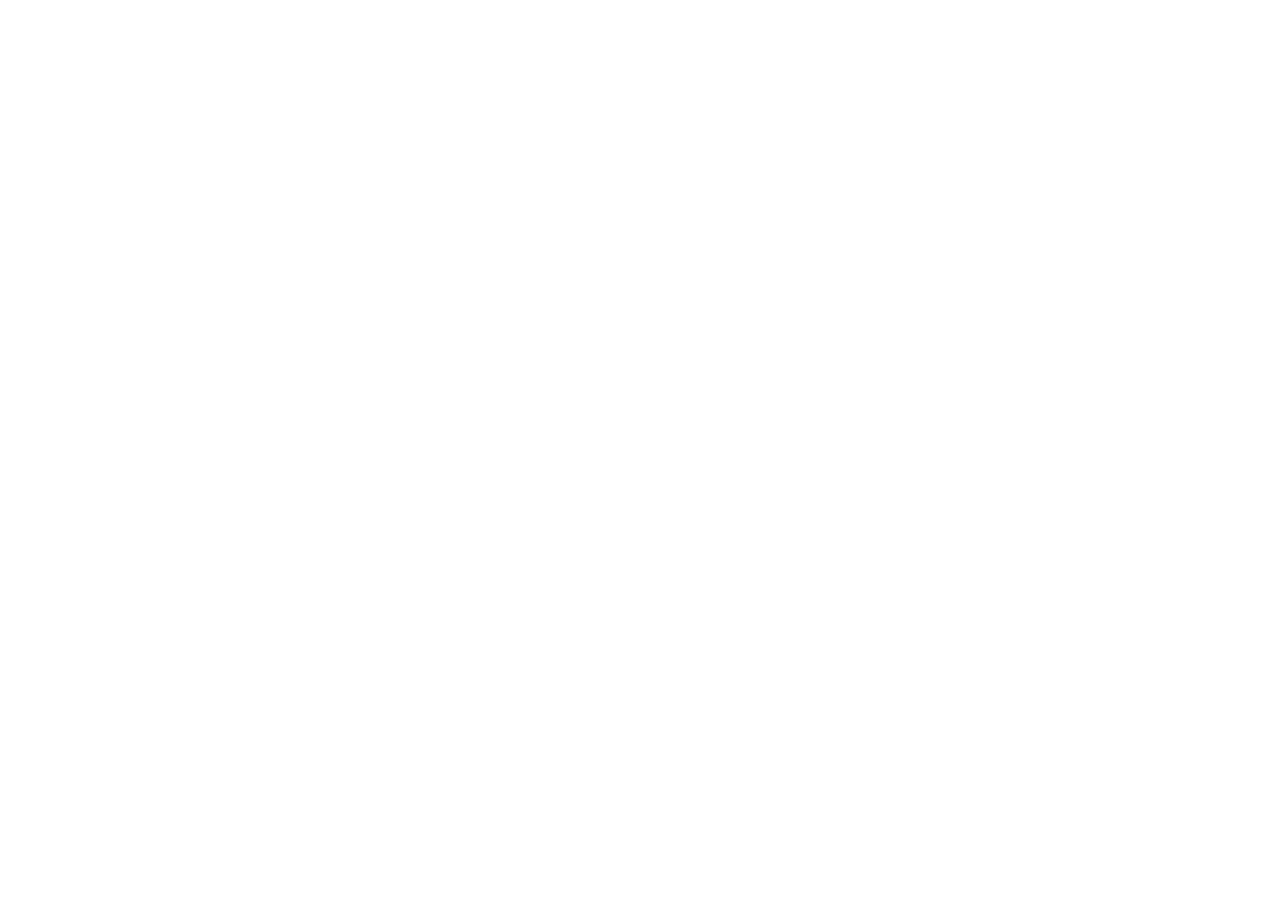
==== index.html @ 669f782d "Initial commit" ====
<!DOCTYPE html>
<html lang="en">
<head>
    <meta charset="UTF-8">
    <meta http-equiv="X-UA-Compatible" content="IE=edge">
    <meta name="viewport" content="width=device-width, initial-scale=1.0">
    <title>Hin's Website</title>
</head>
<body>
    
</body>
</html>
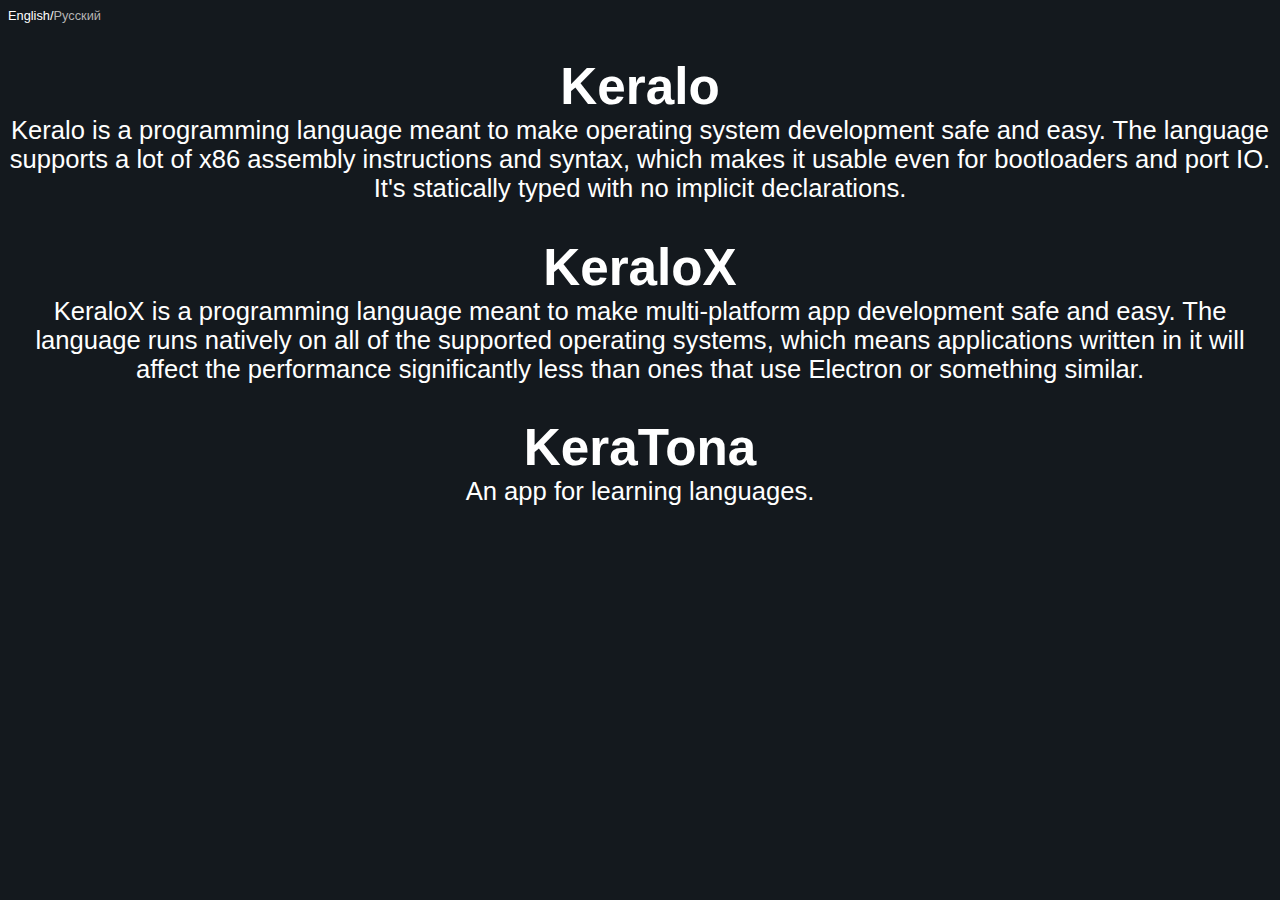
==== commit bc36067d: "Made a general layout for the page." ====
--- a/index.html
+++ b/index.html
@@ -5,8 +5,15 @@
     <meta http-equiv="X-UA-Compatible" content="IE=edge">
     <meta name="viewport" content="width=device-width, initial-scale=1.0">
     <title>Hin's Website</title>
+    <link rel="stylesheet" href="styles.css">
 </head>
 <body>
-    
+    English/<a href="russian.html">Русский</a>
+    <h1>Keralo</h1>
+    <p>Keralo is a programming language meant to make operating system development safe and easy. The language supports a lot of x86 assembly instructions and syntax, which makes it usable even for bootloaders and port IO. It's statically typed with no implicit declarations.</p>
+    <h1>KeraloX</h1>
+    <p>KeraloX is a programming language meant to make multi-platform app development safe and easy. The language runs natively on all of the supported operating systems, which means applications written in it will affect the performance significantly less than ones that use Electron or something similar.</p>
+    <h1>KeraTona</h1>
+    <p>An app for learning languages.</p>
 </body>
 </html>--- a/styles.css
+++ b/styles.css
@@ -0,0 +1,42 @@
+body {
+    background-color: rgb(20, 25, 30);
+    color: white;
+    font-family: 'Trebuchet MS', 'Lucida Sans Unicode', 'Lucida Grande', 'Lucida Sans', Arial, sans-serif;
+    font-size: 3vw;
+}
+
+
+a {
+    color: rgb(180, 180, 180);
+    text-decoration: none;
+}
+
+a:hover {
+    color: white;
+}
+
+h1 {
+    font-size: 6vw;
+    text-align: center;
+    margin-bottom: 0;
+}
+
+p {
+    font-size: 3.5vw;
+    text-align: center;
+    margin-top: 0;
+}
+
+@media screen and (min-width: 1000px) {
+    body {
+        font-size: 1vw;
+    }
+    
+    h1 {
+        font-size: 4vw;
+    }
+    
+    p {
+        font-size: 2vw;
+    }
+}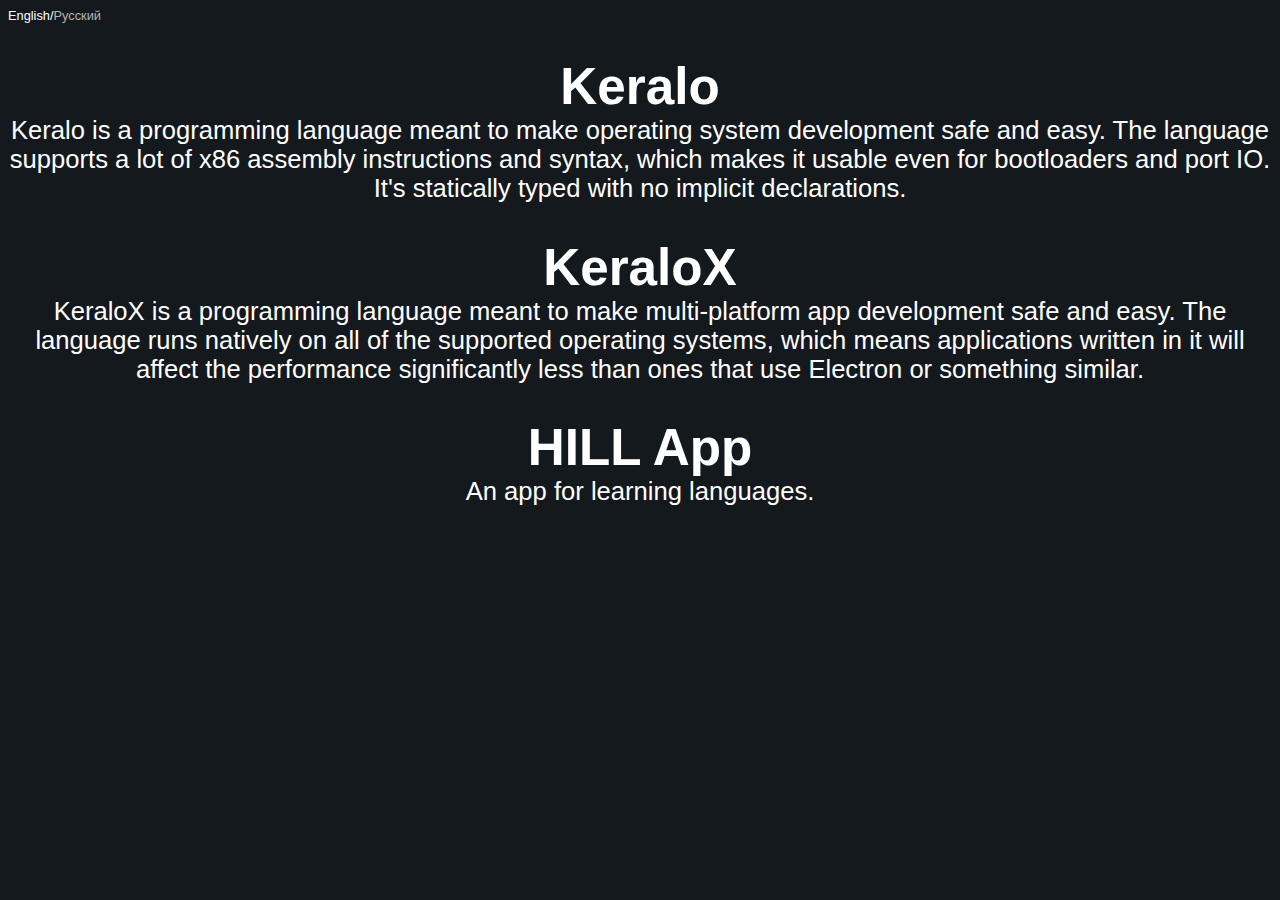
==== commit 46590013: "Update index.html" ====
--- a/index.html
+++ b/index.html
@@ -13,7 +13,7 @@
     <p>Keralo is a programming language meant to make operating system development safe and easy. The language supports a lot of x86 assembly instructions and syntax, which makes it usable even for bootloaders and port IO. It's statically typed with no implicit declarations.</p>
     <h1>KeraloX</h1>
     <p>KeraloX is a programming language meant to make multi-platform app development safe and easy. The language runs natively on all of the supported operating systems, which means applications written in it will affect the performance significantly less than ones that use Electron or something similar.</p>
-    <h1>KeraTona</h1>
+    <h1>HILL App</h1>
     <p>An app for learning languages.</p>
 </body>
-</html>+</html>
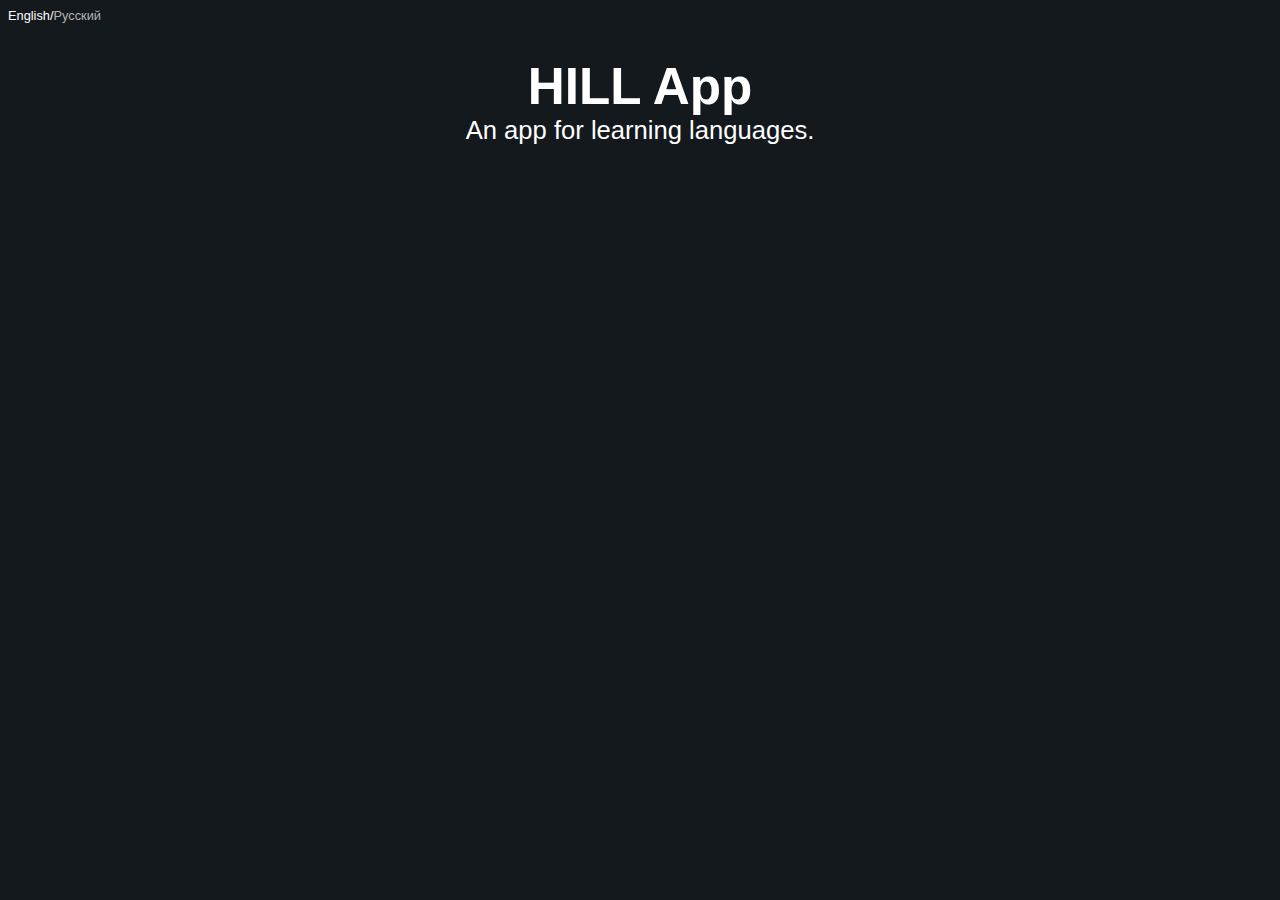
==== commit e29b8295: "Update index.html" ====
--- a/index.html
+++ b/index.html
@@ -9,10 +9,6 @@
 </head>
 <body>
     English/<a href="russian.html">Русский</a>
-    <h1>Keralo</h1>
-    <p>Keralo is a programming language meant to make operating system development safe and easy. The language supports a lot of x86 assembly instructions and syntax, which makes it usable even for bootloaders and port IO. It's statically typed with no implicit declarations.</p>
-    <h1>KeraloX</h1>
-    <p>KeraloX is a programming language meant to make multi-platform app development safe and easy. The language runs natively on all of the supported operating systems, which means applications written in it will affect the performance significantly less than ones that use Electron or something similar.</p>
     <h1>HILL App</h1>
     <p>An app for learning languages.</p>
 </body>
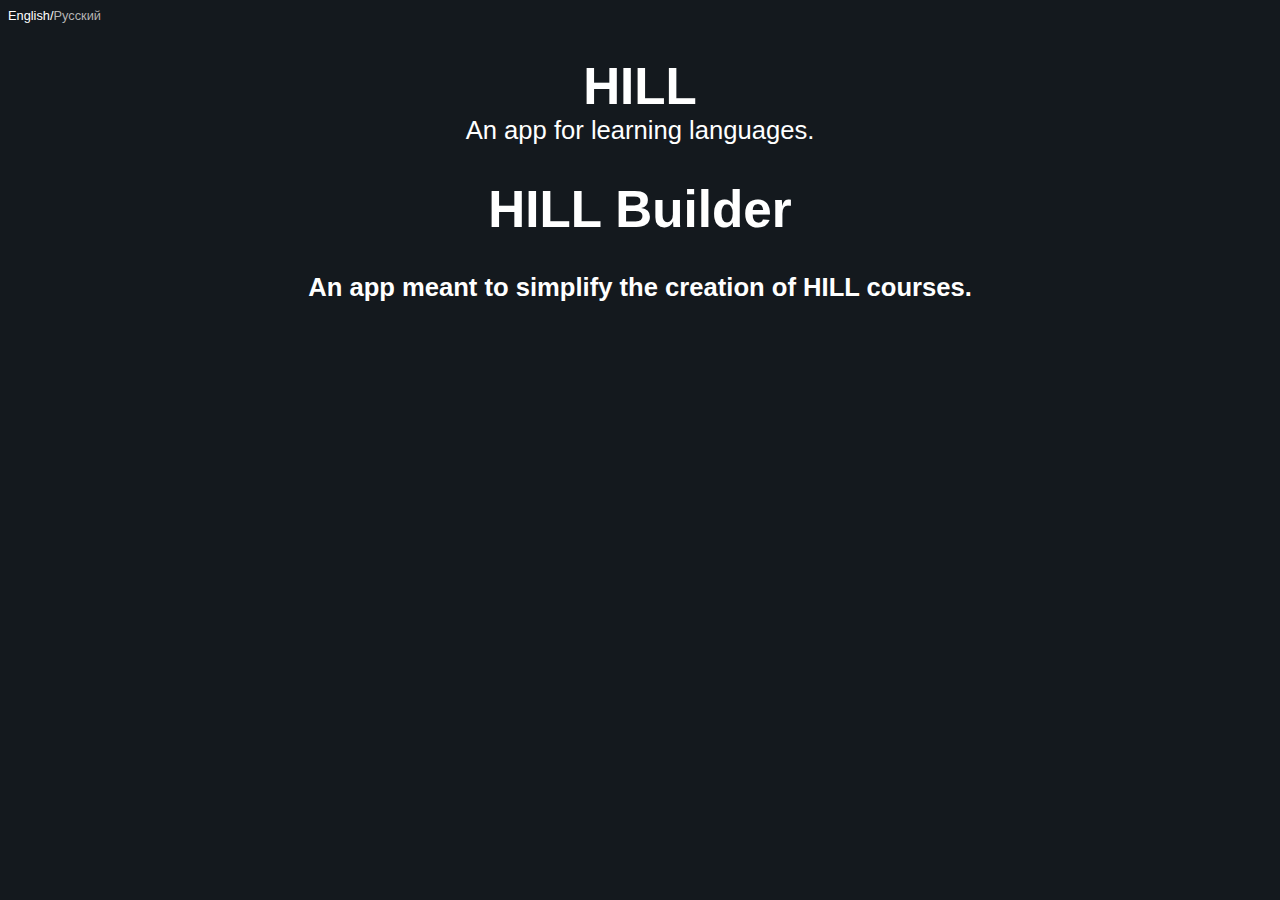
==== commit 7d35df55: "Update index.html" ====
--- a/index.html
+++ b/index.html
@@ -9,7 +9,9 @@
 </head>
 <body>
     English/<a href="russian.html">Русский</a>
-    <h1>HILL App</h1>
+    <h1>HILL</h1>
     <p>An app for learning languages.</p>
+    <h1>HILL Builder<h1>
+    <p>An app meant to simplify the creation of HILL courses.<p>
 </body>
 </html>
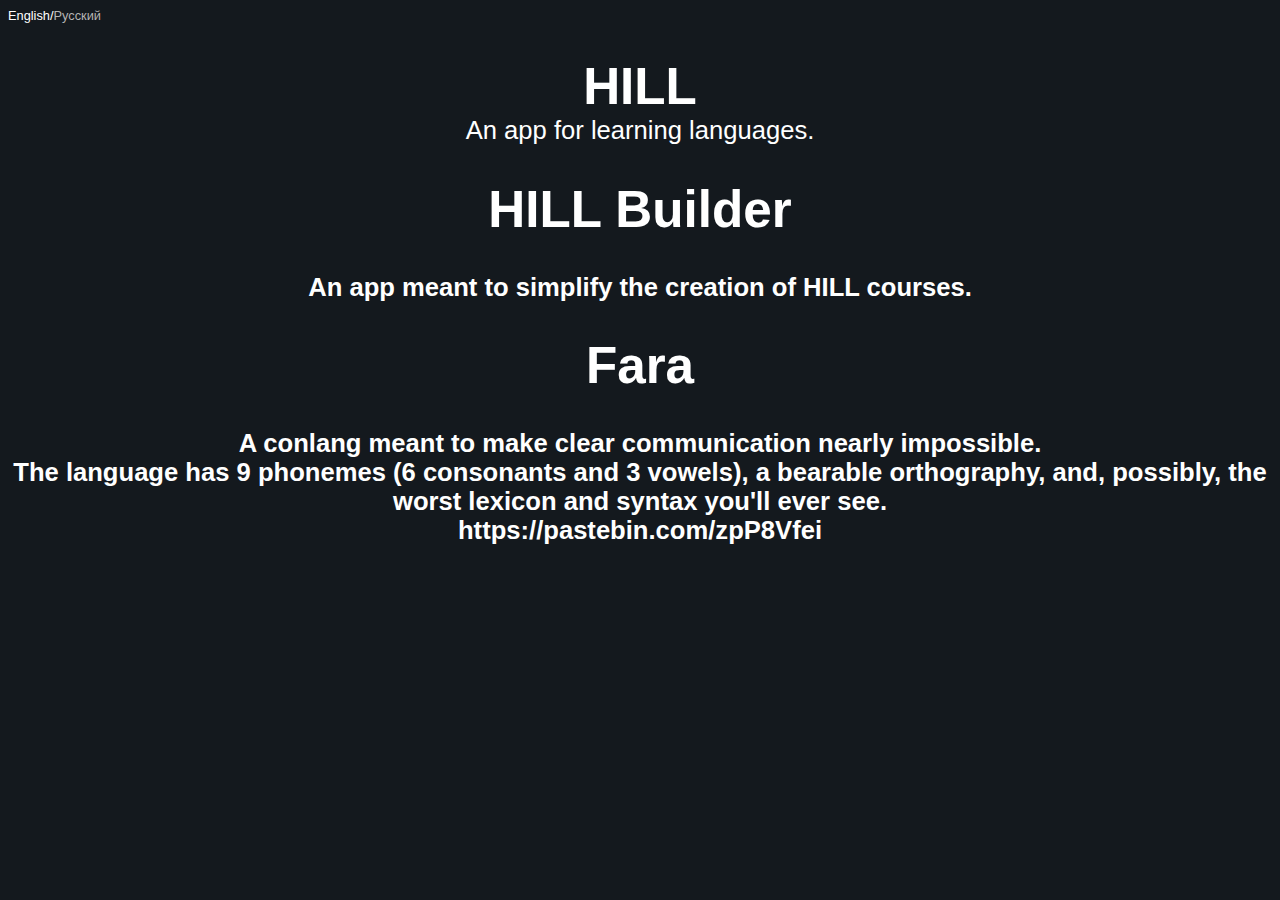
==== commit 957d9f74: "Update index.html" ====
--- a/index.html
+++ b/index.html
@@ -13,5 +13,7 @@
     <p>An app for learning languages.</p>
     <h1>HILL Builder<h1>
     <p>An app meant to simplify the creation of HILL courses.<p>
+    <h1>Fara<h1>
+    <p>A conlang meant to make clear communication nearly impossible.<br>The language has 9 phonemes (6 consonants and 3 vowels), a bearable orthography, and, possibly, the worst lexicon and syntax you'll ever see.<br>https://pastebin.com/zpP8Vfei<p>
 </body>
 </html>
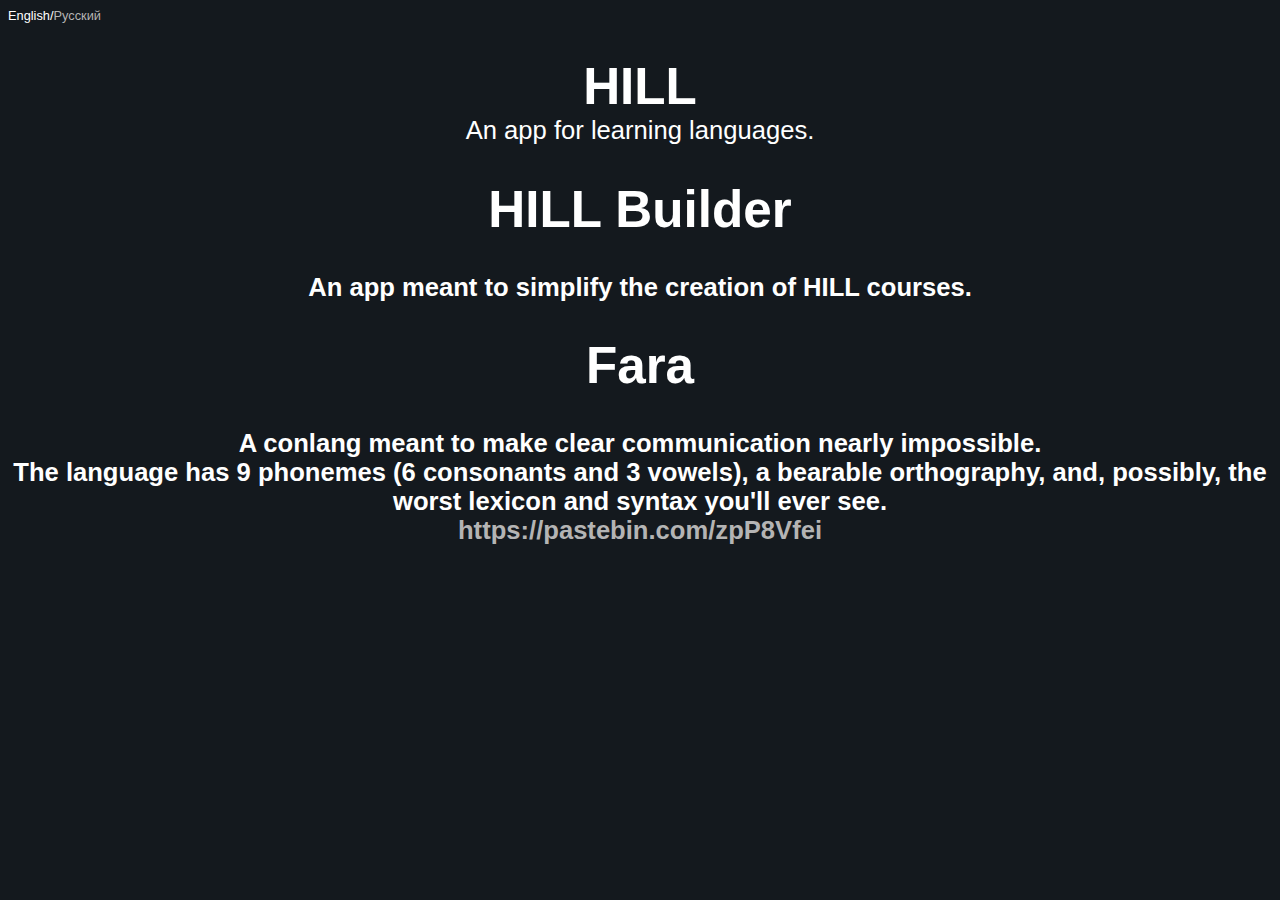
==== commit 326b35da: "Update index.html" ====
--- a/index.html
+++ b/index.html
@@ -14,6 +14,6 @@
     <h1>HILL Builder<h1>
     <p>An app meant to simplify the creation of HILL courses.<p>
     <h1>Fara<h1>
-    <p>A conlang meant to make clear communication nearly impossible.<br>The language has 9 phonemes (6 consonants and 3 vowels), a bearable orthography, and, possibly, the worst lexicon and syntax you'll ever see.<br>https://pastebin.com/zpP8Vfei<p>
+    <p>A conlang meant to make clear communication nearly impossible.<br>The language has 9 phonemes (6 consonants and 3 vowels), a bearable orthography, and, possibly, the worst lexicon and syntax you'll ever see.<br><a href="https://pastebin.com/zpP8Vfei">https://pastebin.com/zpP8Vfei</a><p>
 </body>
 </html>
